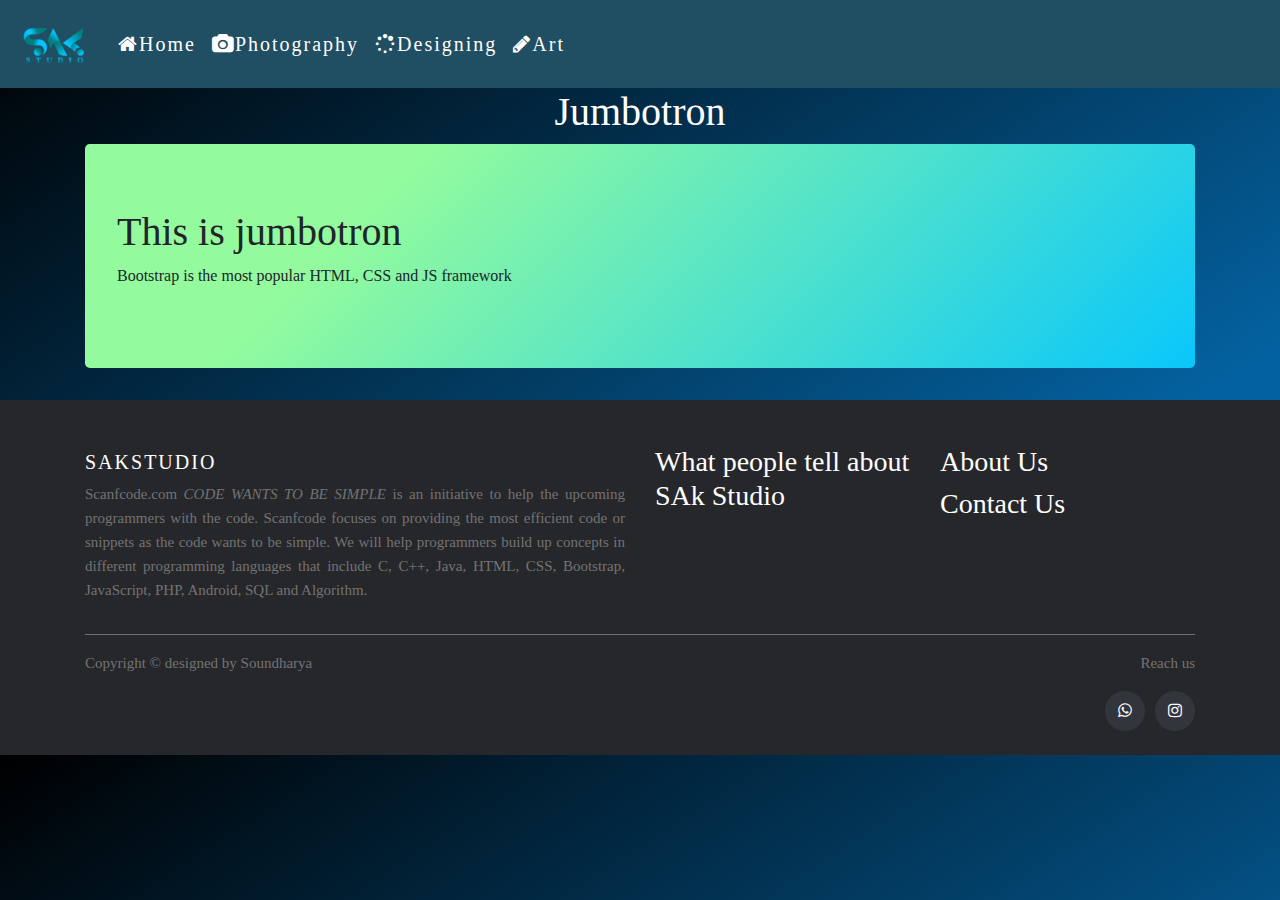
==== about.html @ a528ee51 "updated about.html file and css file" ====
<!DOCTYPE html>
<html>

<head>
    <title>Home Page</title>
    <meta charset="utf-8">
    <meta name="viewport" content="width=device-width, initial-scale=1">
    <!-- CSS only -->
    <link rel="stylesheet" href="https://stackpath.bootstrapcdn.com/bootstrap/4.5.2/css/bootstrap.min.css"
        integrity="sha384-JcKb8q3iqJ61gNV9KGb8thSsNjpSL0n8PARn9HuZOnIxN0hoP+VmmDGMN5t9UJ0Z" crossorigin="anonymous">

    <!-- JS, Popper.js, and jQuery -->
    <script src="https://code.jquery.com/jquery-3.5.1.slim.min.js"
        integrity="sha384-DfXdz2htPH0lsSSs5nCTpuj/zy4C+OGpamoFVy38MVBnE+IbbVYUew+OrCXaRkfj"
        crossorigin="anonymous"></script>
    <script src="https://cdn.jsdelivr.net/npm/popper.js@1.16.1/dist/umd/popper.min.js"
        integrity="sha384-9/reFTGAW83EW2RDu2S0VKaIzap3H66lZH81PoYlFhbGU+6BZp6G7niu735Sk7lN"
        crossorigin="anonymous"></script>
    <script src="https://stackpath.bootstrapcdn.com/bootstrap/4.5.2/js/bootstrap.min.js"
        integrity="sha384-B4gt1jrGC7Jh4AgTPSdUtOBvfO8shuf57BaghqFfPlYxofvL8/KUEfYiJOMMV+rV"
        crossorigin="anonymous"></script>
    <!--Font awesome-->
    <link rel="stylesheet" href="https://cdnjs.cloudflare.com/ajax/libs/font-awesome/4.7.0/css/font-awesome.min.css">
    <!--Link to stylesheet-->
    <link rel="stylesheet" href="css/style.css">
    <link rel="stylesheet" href="css/about.css">

</head>

<body>
    <!--Navigation links-->
    <nav class="navbar navbar-expand-md navbar-dark">
        <a class="navbar-brand" href="index.html"> <img src="logo.png" alt="logo" style="width:78px;"></a>
        <button class="navbar-toggler" type="button" data-toggle="collapse" data-target="#collapsibleNavbar">
            <span class="navbar-toggler-icon"></span>
        </button>
        <div class="collapse navbar-collapse" id="collapsibleNavbar">
            <ul class="navbar-nav">
                <li class="nav-item active">
                    <a class="nav-link" href="index.html">
                        <i class="fa fa-home">Home</i></a>
                </li>
                <li class="nav-item active">
                    <a class="nav-link" href="photography.html"><i class="fa fa-camera">Photography</i></a>
                </li>
                <li class="nav-item active">
                    <a class="nav-link" href="designing.html"><i class="fa fa-spinner">Designing</i></a>
                </li>
                <li class="nav-item active">
                    <a class="nav-link" href="art.html"><i class="fa fa-pencil">Art</i></a>
                </li>

            </ul>
        </div>
    </nav>
    <!--Page content-->
    <h1 id="about">
        <center>Jumbotron</center>
    </h1>
    <div class="container container_decor">
        <div class="jumbotron">
            <h1>This is jumbotron</h1>
            <p>Bootstrap is the most popular HTML, CSS and JS framework</p>
        </div>
    </div>





    <!--Footer-->

    <footer class="site-footer">
        <div class="container">
            <div class="row">
                <div class="col-sm-12 col-md-6">
                    <h6>SakStudio</h6>
                    <p class="text-justify">Scanfcode.com <i>CODE WANTS TO BE SIMPLE </i> is an initiative to help
                        the
                        upcoming programmers with the code. Scanfcode focuses on providing the most efficient code
                        or
                        snippets as the code wants to be simple. We will help programmers build up concepts in
                        different
                        programming languages that include C, C++, Java, HTML, CSS, Bootstrap, JavaScript, PHP,
                        Android,
                        SQL and Algorithm.</p>
                </div>

                <div class="col-xs-6 col-md-3">

                    <ul class="footer-links">
                        <h3>
                            <li><a href="feedback.html">What people tell about SAk Studio</a></li>
                        </h3>


                    </ul>
                </div>

                <div class="col-xs-6 col-md-3">

                    <ul class="footer-links">
                        <h3>
                            <li><a href="about.html">About Us</a></li>
                        </h3>
                        <h3>
                            <li><a href="contact.html">Contact Us</a></li>
                        </h3>



                    </ul>
                </div>
            </div>
            <hr>
        </div>
        <div class="container">
            <div class="row">
                <div class="col-md-8 col-sm-6 col-xs-12">
                    <p class="copyright-text">Copyright &copy; designed by Soundharya </p>


                </div>

                <div class="col-md-4 col-sm-6 col-xs-12">
                    <ul class="social-icons">
                        <p>Reach us</p>
                        <li><a class="whatsapp" href="#"><i class="fa fa-whatsapp"></i></a></li>
                        <li><a class="instagram" href="#"><i class="fa fa-instagram"></i></a></li>



                    </ul>
                </div>
            </div>
        </div>
    </footer>

</body>

</html>
---- css/style.css ----
body{
    margin: 0;
    font-family: 'Times New Roman', Times, serif;
    background-color: white;

}
nav{
    background-color:rgb(32, 78, 99);
    letter-spacing: 2px;
    font-size: 20px;
    }
.nav-link:hover{
  background:black;
  }
  

    /*footer*/
    .site-footer
{
  background-color:#26272b;
  padding:45px 0 20px;
  font-size:15px;
  line-height:24px;
  color:#737373;
}
.site-footer hr
{
  border-top-color:#bbb;
  opacity:0.5
}
.site-footer hr.small
{
  margin:20px 0
}
.site-footer h6
{
  color:#fff;
  font-size:16px;
  text-transform:uppercase;
  margin-top:5px;
  letter-spacing:2px;
  font-size: 20px;
}
.site-footer a
{
  color:#737373;
}
.site-footer a:hover
{
  color:#00CBCF;
  text-decoration:none;
}
.footer-links
{
  padding-left:0;
  list-style:none
}
.footer-links li
{
  display:block
}
.footer-links a
{
  color:white;
}
.footer-links a:active,.footer-links a:focus,.footer-links a:hover
{
  color:#00CBCF;
  text-decoration:none;
}
.footer-links.inline li
{
  display:inline-block
}
.site-footer .social-icons
{
  text-align:right
}
.site-footer .social-icons a
{
  width:40px;
  height:40px;
  line-height:40px;
  margin-left:6px;
  margin-right:0;
  border-radius:100%;
  background-color:#33353d
}
.copyright-text
{
  margin:0
}
@media (max-width:991px)
{
  .site-footer [class^=col-]
  {
    margin-bottom:30px
  }
}
@media (max-width:767px)
{
  .site-footer
  {
    padding-bottom:0
  }
  .site-footer .copyright-text,.site-footer .social-icons
  {
    text-align:center
  }
}
.social-icons
{
  padding-left:0;
  margin-bottom:0;
  list-style:none
}
.social-icons li
{
  display:inline-block;
  margin-bottom:4px
}
.social-icons li.title
{
  margin-right:15px;
  text-transform:uppercase;
  color:#96a2b2;
  font-weight:700;
  font-size:13px
}
.social-icons a{
  background-color:#eceeef;
  color:white;
  font-size:16px;
  display:inline-block;
  line-height:44px;
  width:44px;
  height:44px;
  text-align:center;
  margin-right:8px;
  border-radius:100%;
  -webkit-transition:all .2s linear;
  -o-transition:all .2s linear;
  transition:all .2s linear
}
.social-icons a:active,.social-icons a:focus,.social-icons a:hover
{
  color:#fff;
  background-color:#29aafe
}
.social-icons.size-sm a
{
  line-height:34px;
  height:34px;
  width:34px;
  font-size:14px
}
.social-icons a.whatsapp:hover
{
  background-color:#FE4066;
}
.social-icons a.instagram:hover
{
  background-color:#FE4066;
}

@media (max-width:767px)
{
  .social-icons li.title
  {
    display:block;
    margin-right:0;
    font-weight:600
  }
}
---- css/about.css ----
body{
    
    background-color: #000000;
    background-image: linear-gradient(147deg, #000000 0%, #04619f 74%);
}
.jumbotron{
    background-color: #09c7fb;
    background-image: linear-gradient(315deg, #09c7fb 0%, #93fb9d 74%);
    
}
#about{
    color: white;
    
}
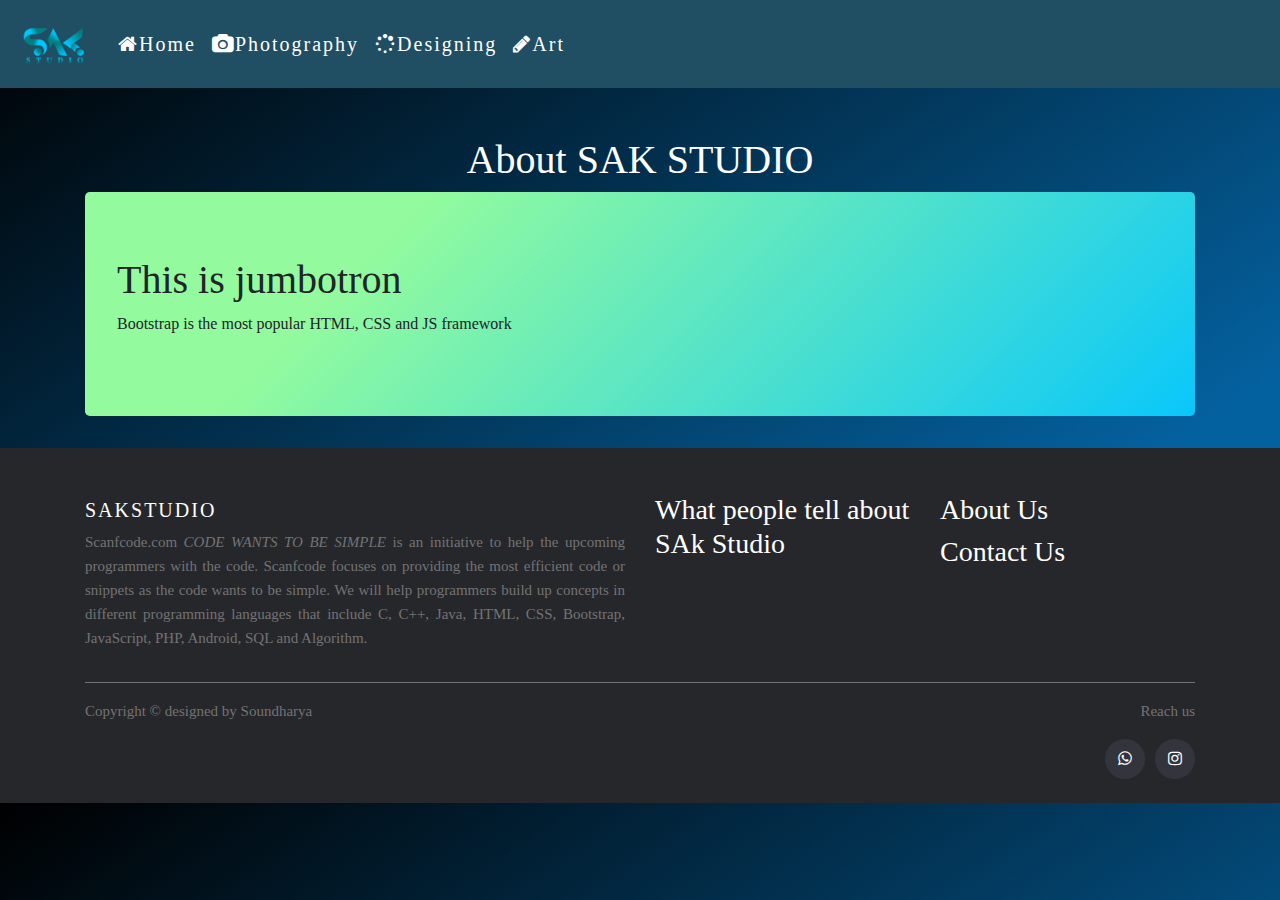
==== commit 0f2997ba: "included images and updated contact us page" ====
--- a/about.html
+++ b/about.html
@@ -53,9 +53,10 @@
             </ul>
         </div>
     </nav>
+    <br> <br>
     <!--Page content-->
     <h1 id="about">
-        <center>Jumbotron</center>
+        <center>About SAK STUDIO</center>
     </h1>
     <div class="container container_decor">
         <div class="jumbotron">
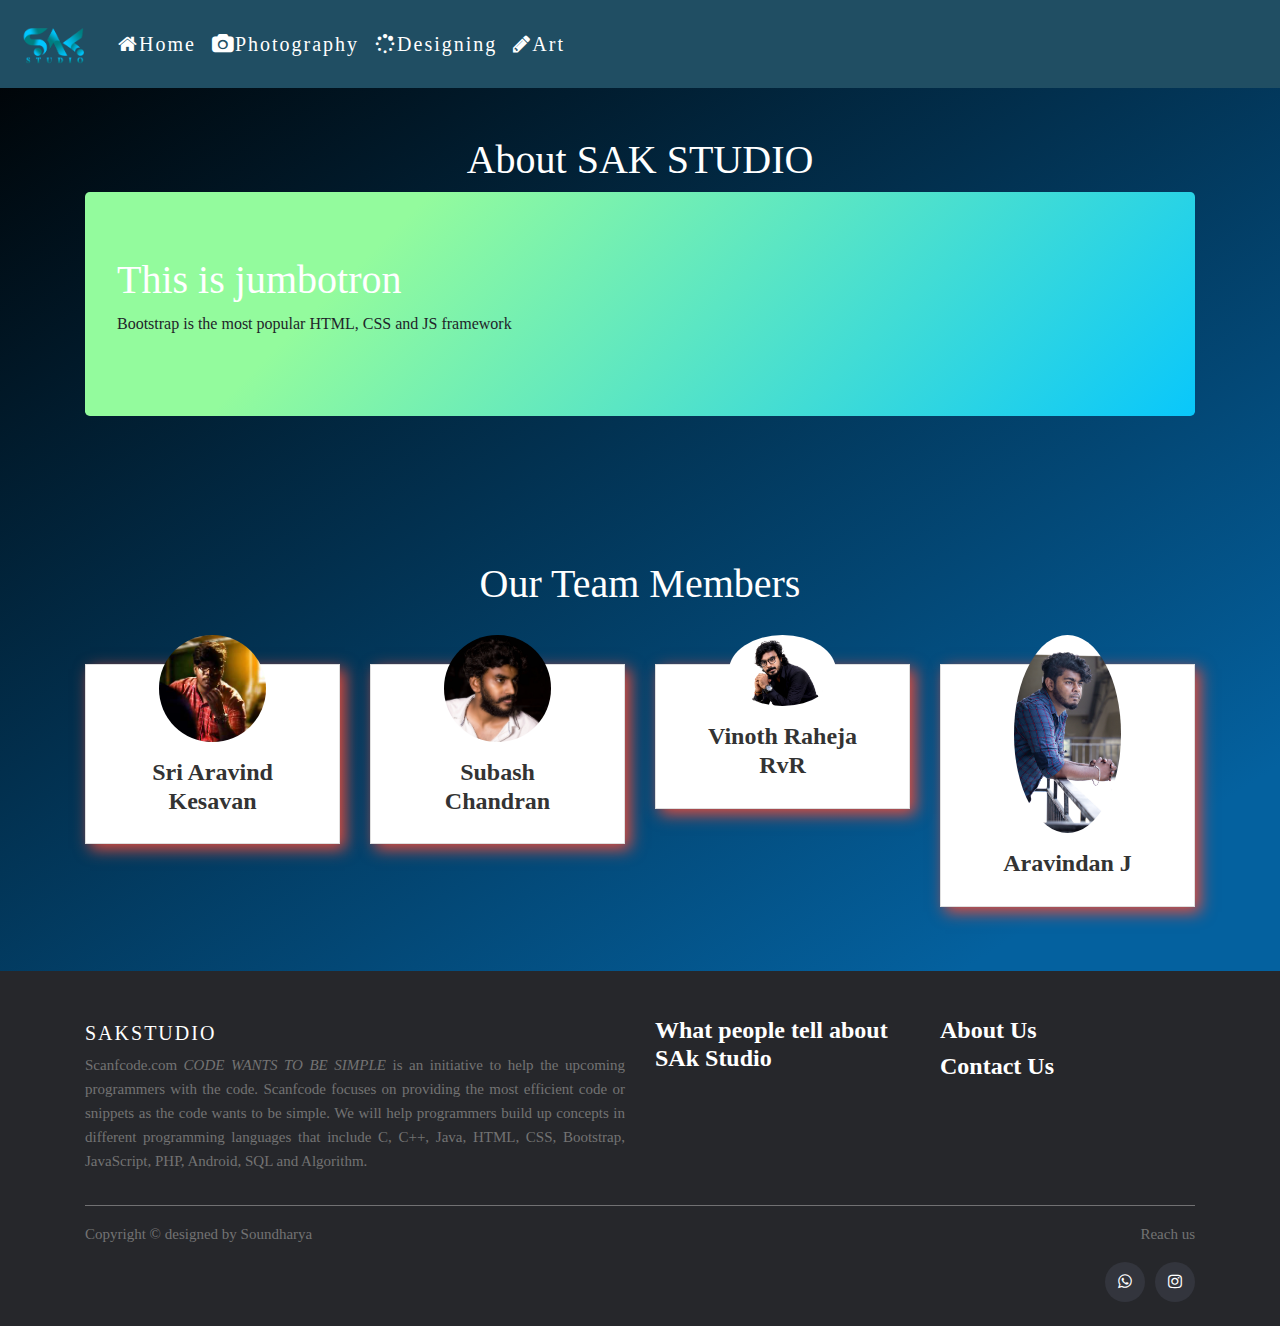
==== commit c702a55c: "added pictures and created and updated photography page" ====
--- a/about.html
+++ b/about.html
@@ -64,6 +64,84 @@
             <p>Bootstrap is the most popular HTML, CSS and JS framework</p>
         </div>
     </div>
+    <br>
+
+    <br>
+    <!--Our Team-->
+
+    <section id="team">
+        <div class="container my-3 py-5 text-center">
+            <div class="row mb-5">
+                <div class="col">
+                    <h1>Our Team Members</h1>
+
+
+                </div>
+
+            </div>
+
+
+            <div class="row">
+                <div class="col-lg-3 col-md-6">
+                    <div class="card">
+                        <div class="card-body">
+                            <img src="images/about/image1.jpeg" alt="Susan" class="img-fluid rounded-circle w-50 mb-3">
+                            <h3>Sri Aravind Kesavan</h3>
+
+                        </div>
+
+                    </div>
+
+
+                </div>
+                <!--second person-->
+                <div class="col-lg-3 col-md-6">
+                    <div class="card">
+                        <div class="card-body">
+                            <img src="images/about/image2.jpg" alt="" class="img-fluid rounded-circle w-50 mb-3">
+                            <h3>Subash<br>Chandran</h3>
+
+
+                        </div>
+
+                    </div>
+
+
+                </div>
+                <!--Third person-->
+                <div class="col-lg-3 col-md-6">
+                    <div class="card">
+                        <div class="card-body">
+                            <img src="images/about/image3.jpg" alt="" class="img-fluid rounded-circle w-50 mb-3">
+                            <h3>Vinoth Raheja<br> RvR</h3>
+
+
+                        </div>
+
+                    </div>
+
+
+                </div>
+                <!--Forth person-->
+                <div class="col-lg-3 col-md-6">
+                    <div class="card">
+                        <div class="card-body">
+                            <img src="images/about/image4.jpg" alt="" class="img-fluid rounded-circle w-50 mb-3">
+                            <h3>Aravindan J</h3>
+
+
+                        </div>
+
+                    </div>
+
+
+                </div>
+
+            </div>
+
+
+        </div>
+    </section>
 
 
 
--- a/css/about.css
+++ b/css/about.css
@@ -3,6 +3,7 @@
     background-color: #000000;
     background-image: linear-gradient(147deg, #000000 0%, #04619f 74%);
 }
+
 .jumbotron{
     background-color: #09c7fb;
     background-image: linear-gradient(315deg, #09c7fb 0%, #93fb9d 74%);
@@ -12,3 +13,40 @@
     color: white;
     
 }
+h1{
+    color: white;
+}
+h3{
+    font-size: 24px;
+    color: #333;
+    font-weight: bold;
+}
+h4{
+    color: #b7d7e8;
+}
+#team img{
+    margin-top: -50px;
+}
+#team p{
+    font-weight: 500; 
+    color: black; 
+}
+#team .card{
+    border-radius: 0;
+    box-shadow: 5px 5px 15px #e74c3c;
+    transition: all 0.3s ease-in;
+    -webkit-transition: all 0.3s ease-in;
+    -moz-transition: all 0.3s ease-in;
+}
+#team .card:hover{
+ background: #e74c3c;
+    color: #fff;
+    border: none;
+    box-shadow: 5px 5px 10px #9e9e9e;
+}
+#team .card:hover h3{
+    color: #fff;
+}
+.newline{
+    color: white;
+}
